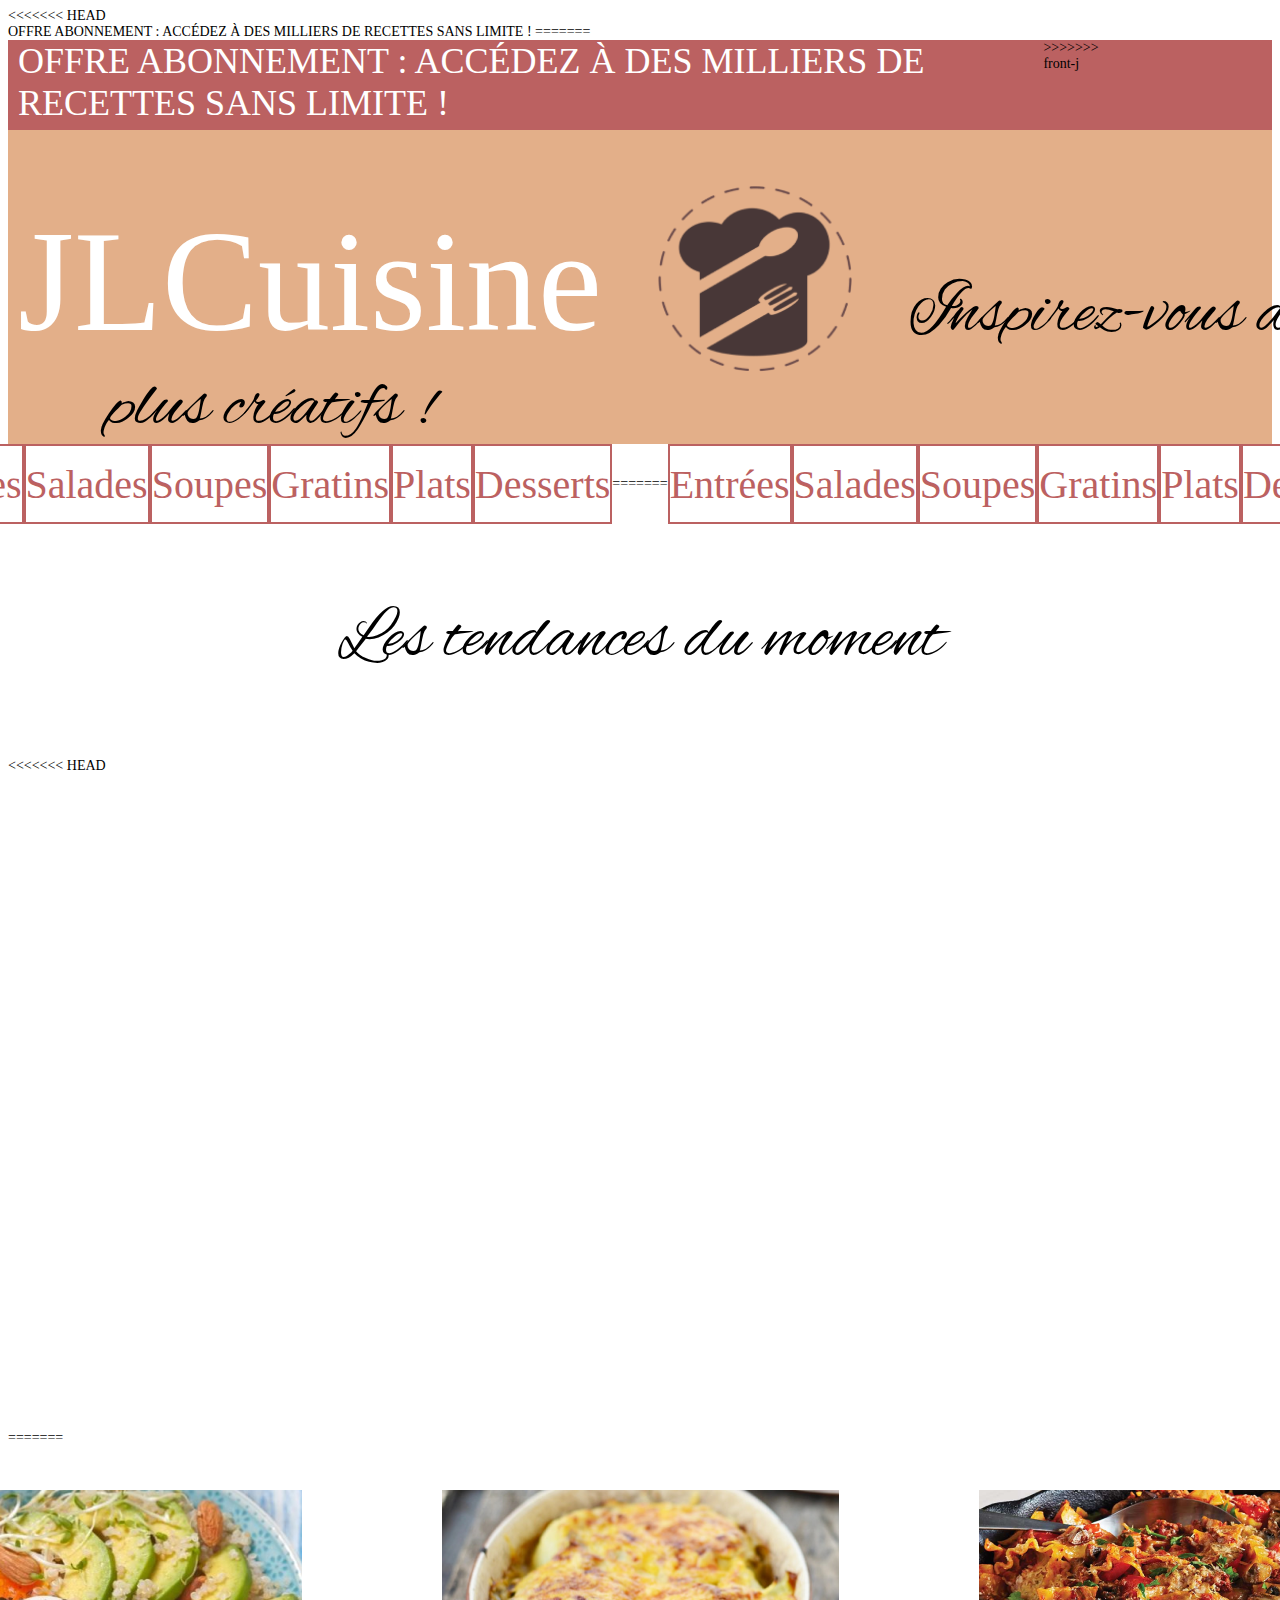
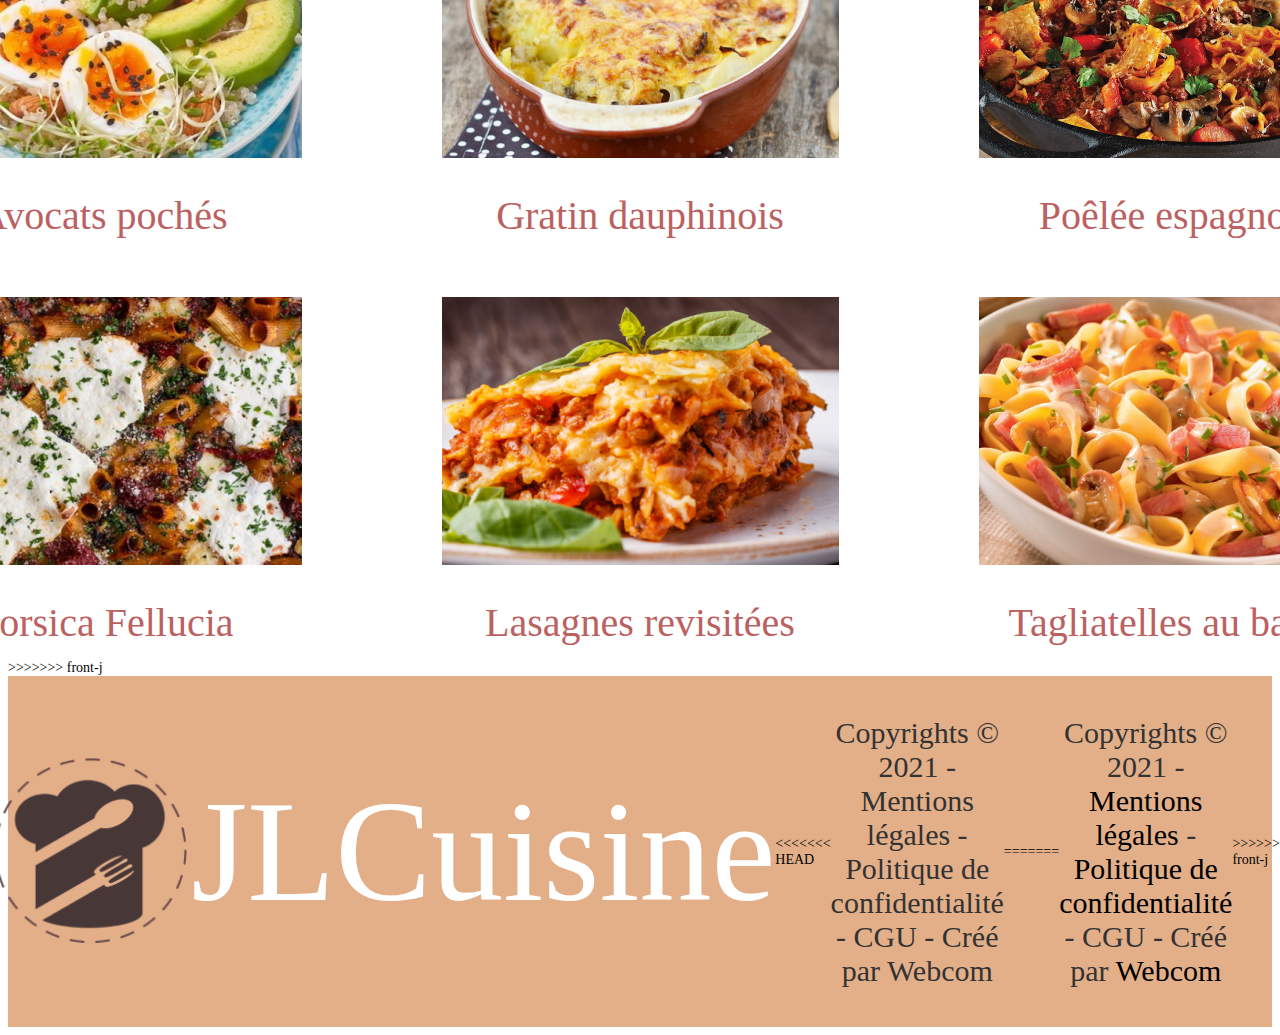
==== Front_JLCuisine/Accueil/index.html @ 733b35aa "Merge branch 'BackEnd' of https://github.com/durdylo/projetcubes3 into BackEnd" ====
<!DOCTYPE html>
<html lang="en">

<head>
    <meta charset="UTF-8">
    <meta http-equiv="X-UA-Compatible" content="IE=edge">
    <meta name="viewport" content="width=device-width, initial-scale=1.0">
    <title>Accueil JL Cuisine</title>
    <link rel="stylesheet" type="text/css" href="style.css">
    <link rel="preconnect" href="https://fonts.gstatic.com">
    <link href="https://fonts.googleapis.com/css2?family=Alex+Brush&display=swap" rel="stylesheet">
</head>

<body>


<<<<<<< HEAD
    <div class="e2_0">
        <span class="e2_1">OFFRE ABONNEMENT : ACCÉDEZ À DES MILLIERS DE RECETTES SANS LIMITE !</span>
=======
    <div class="topbar">
        <span  class="header">OFFRE ABONNEMENT : ACCÉDEZ À DES MILLIERS DE RECETTES SANS LIMITE !</span>
>>>>>>> front-j
        <div class="e8_16">
            <a href ="#" class="e8_17" >Se connecter</a>
        </div>
    </div>

    <div class="v1">
        <span class="e4_2">JLCuisine</span>
        <img class="logo1" src="Rectangle2.png" alt="Logo" width="200" height="200">
        <span class="e4_5">Inspirez-vous des plus créatifs !</span>
    </div>

    <div class="row-menu">
<<<<<<< HEAD
        <div class="e4_8">
            <p class="types-plats">Entrées</p>
        </div>
        <div class="e4_8">
            <p class="types-plats">Salades</p>
        </div>
        <div class="e4_8">
            <p class="types-plats">Soupes</p>
        </div>
        <div class="e4_8">
            <p class="types-plats">Gratins</p>
        </div>
        <div class="e4_8">
            <p class="types-plats">Plats</p>
        </div>
        <div class="e4_8">
            <p class="types-plats">Desserts</p>
        </div>
=======
        <div class="e4_8"><a href="#" class="types-plats">Entrées</a></div>
        <div class="e4_8"><a href="#" class="types-plats">Salades</a></div>
        <div class="e4_8"><a href="#" class="types-plats">Soupes</a></div>
        <div class="e4_8"><a href="#" class="types-plats">Gratins</a></div>
        <div class="e4_8"><a href="#" class="types-plats">Plats</a></div>
        <div class="e4_8"><a href="#" class="types-plats">Desserts</a></div>
>>>>>>> front-j
    </div>

    <p class="e7_5">Les tendances du moment</p>

<<<<<<< HEAD
    <div class="top-recettes">
        <div class="avocat"></div>
        <div class="gratin"></div>
        <div class="poelee"></div>
    </div>


    <div class="bottom-recettes">
        <div class="corsica"></div>
        <div class="lasagnes"></div>
        <div class="tagliatelles"></div>
    </div>

=======
        <div class="top-recettes">
            <a href="#"><figure><img src="i60852-top-15-des-recettes-healthy-du-moment.png" class="avocat"><figcaption>Avocats pochés</figcaption></figure></a>
            <a href="#"><figure><img src="i144023-gratin-de-pates-et-chou-fleur.png" class="gratin"><figcaption>Gratin dauphinois</figcaption></figure></a>
            <a href="#"><figure><img src="recettes-lasagne-au-boeuf-et-aux-champignons-bs009996-1160x650-pub-71375.png" class="poelee"><figcaption>Poêlée espagnole</figcaption></figure></a>
        </div>
    

        <div class="bottom-recettes">
            <a href="#"><figure><img src="93607de4-f877-4c0f-9683-5bc0c65dee55-recettes-plats-au-four-tout-en-un-one-sheet-pan-768x512.png" class="corsica"><figcaption>Corsica Fellucia</figcaption></figure></a>
            <a href="#"><figure><img src="i131341-lasagnes-bolognaise.png" class="lasagnes"><figcaption>Lasagnes revisitées</figcaption></figure></a>
            <a href="#"><figure><img src="Tagliatelles-au-bacon-Recette-TagliatelleChampignon-750x410.png" class="tagliatelles"><figcaption>Tagliatelles au bacon</figcaption></figure></a>
        </div>      
    
>>>>>>> front-j

    <div class="e8_1">
        <img class="logo2" src="Rectangle2.png" alt="Logo" width="200" height="200">
        <p class="e8_26">JLCuisine</p>
<<<<<<< HEAD
        <p class="v8_23">Copyrights © 2021 - Mentions légales - Politique de confidentialité - CGU - Créé par Webcom</p>
=======
        <p class="v8_23">Copyrights © 2021 - <a href="#">Mentions légales</a> - <a href="#">Politique de confidentialité</a> - CGU - Créé par <a href="#">Webcom</a></p>
>>>>>>> front-j
    </div>

    <script type="text/javascript" src="Script.js"></script>
</body>

</html>
---- Front_JLCuisine/Accueil/style.css ----
* {
    box-sizing: border-box;
  }

  body {
    font-size: 14px;
  }
  

  .topbar { 
    background-color:rgba(187.00000405311584, 96.61667078733444, 96.61667078733444, 1);
    width:100%;
    height:90px;
    display: flex;
    flex-direction: row;
  }
  
  .header { 
    color:rgba(255, 255, 255, 1);
    height:84px;
    font-family:Baloo 2;
    text-align:left;
    font-size:36px;
    letter-spacing:0;
    display: flex;
    align-items: center;
    justify-content: center;
    margin-left: 10px;
  }

  .e8_16 { 
    background-color:rgba(255, 255, 255, 1);
    width:205px;
    height:59px;
    border:1px solid rgba(0, 0, 0, 1);
    display: flex;
    align-items: center;
    justify-content: center;
    position: relative;
    top: 15px;
    left: 250px;
  }

  .e8_17 { 
    color:rgba(0, 0, 0, 1);
    font-family:Baloo 2;
    text-align:center;
    font-size:30px;
    letter-spacing:0;
    display: flex;
    align-items: center;
    justify-content: center;
  }
  
  
  .v1 { 
    background-color:rgba(227.37499594688416, 175.1734882593155, 137.37238705158234, 1);
    width:100%;
    height:314px;
  }

  .e4_2 { 
    color:rgba(255, 255, 255, 1);
    width:1340px;
    height:194px;
    font-family:Baloo 2;
    text-align:left;
    font-size:144px;
    letter-spacing:0;
    margin-left: 10px;
  }
  
  .e4_5 { 
    color:rgba(0, 0, 0, 1);
    width:836px;
    height:120px;
    font-family:'Alex Brush';
    text-align:center;
    font-size:72px;
    letter-spacing:0;
    position: relative;
    left: 100px;
  }
  

  .e4_8 { 
    background-color:rgba(255, 255, 255, 1);
    width:320px;
    height:80px;
    border:2px solid rgba(187.00000405311584, 96.61667078733444, 96.61667078733444, 1);
    display: flex;
    align-items: center;
    justify-content: center;
  }

  .e7_5 { 
    color:rgba(0, 0, 0, 1);
    font-family:'Alex Brush';
    text-align: center;
    font-size:72px;
    letter-spacing:0;
  }
  
  .avocat { 
    width:397px;
    height:268px;
    background-repeat:no-repeat;
    background-size:cover;
    margin: 30px;
  }

  .gratin { 
    width:397px;
    height:268px;
    background-repeat:no-repeat;
    background-size:cover;
    margin: 30px;
  }

  .poelee { 
    width:397px;
    height:268px;
    background-repeat:no-repeat;
    background-size:cover;
    margin: 30px;
  }

  .corsica { 
    width:397px;
    height:268px;
    background-repeat:no-repeat;
    background-size:cover;
    margin: 30px;
  }

  .lasagnes { 
    width:397px;
    height:268px;
    background-repeat:no-repeat;
    background-size:cover;
    margin: 30px;
  }

  .tagliatelles { 
    width:397px;
    height:268px;
    background-repeat:no-repeat;
    background-size:cover;
    margin: 30px;
  }
  
  .e8_1 { 
    background-color:rgba(227.00000166893005, 175.00000476837158, 137.00000703334808, 1);
    width:100%;
    height:351px;
    display: flex;
    align-items: center;
    justify-content: center;
  }
  
  .e8_26 { 
    color:rgba(255, 255, 255, 1);
    font-family:Baloo 2;
    text-align: center;
    font-size:144px;
    letter-spacing:0;
  }

  .v8_23 {
    color: #333;
    font-family: Baloo 2;
    font-weight: SemiBold;
    font-size: 30px;
    opacity: 1;
    text-align: center;
  }
  
  .row-menu {
    display: flex;
    flex-direction: row;
    align-items: center;
    justify-content: center;
  }

  .top-recettes {
    display: flex;
    flex-direction: row;
    display: flex;
    align-items: center;
    justify-content: center;
  }

  .bottom-recettes {
    display: flex;
    flex-direction: row;
    display: flex;
    align-items: center;
    justify-content: center;
  }

  .types-plats {
    color: #bc6161;
    font-family: Baloo 2;
    font-weight: SemiBold;
    text-align: center;
    font-size: 40px;
    opacity: 1; 
  }

  .logo1 {
    position: relative;
    top: 50px;
    left: 50px;
  }

  .logo2 {
    text-align: center;
  }

  figcaption {
    color: #bc6161;
    font-family: Baloo 2;
    font-weight: SemiBold;
    text-align: center;
    font-size: 40px;
    opacity: 1; 
    
  }

  a {
    text-decoration: none;
    color: black;
  }
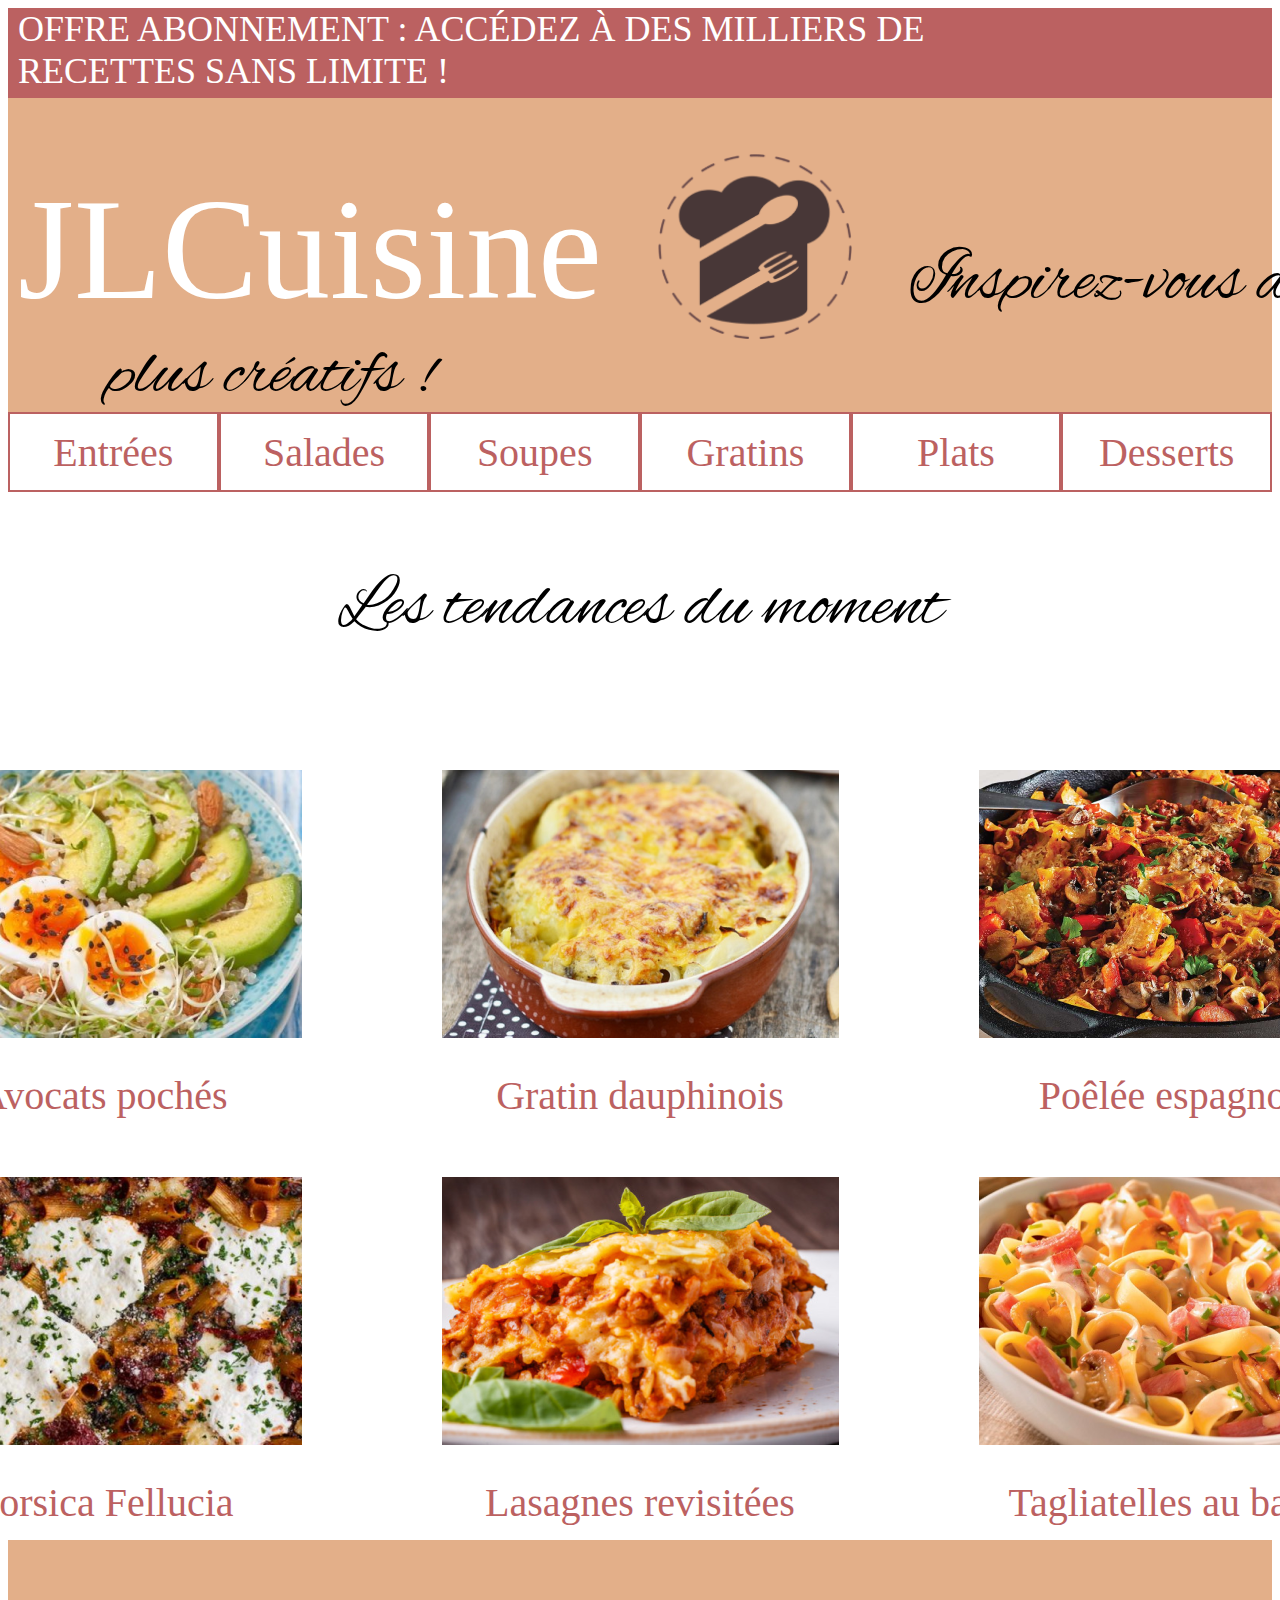
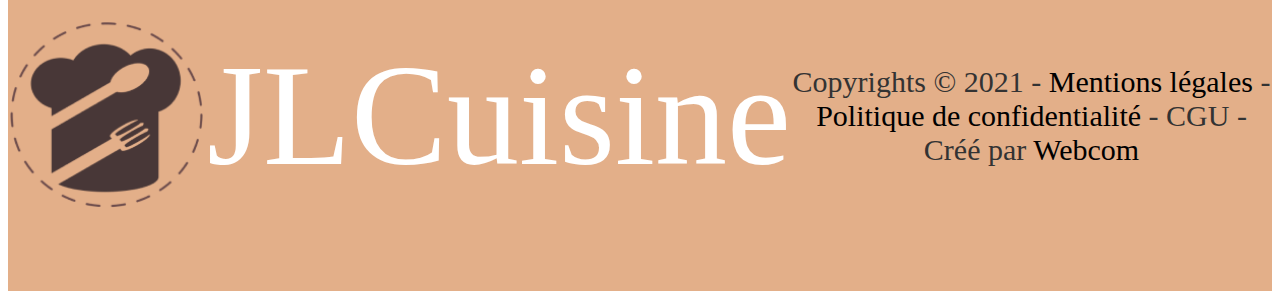
==== commit 251e1629: "Accueil-finitions" ====
--- a/Front_JLCuisine/Accueil/index.html
+++ b/Front_JLCuisine/Accueil/index.html
@@ -1,6 +1,5 @@
 <!DOCTYPE html>
 <html lang="en">
-
 <head>
     <meta charset="UTF-8">
     <meta http-equiv="X-UA-Compatible" content="IE=edge">
@@ -10,75 +9,33 @@
     <link rel="preconnect" href="https://fonts.gstatic.com">
     <link href="https://fonts.googleapis.com/css2?family=Alex+Brush&display=swap" rel="stylesheet">
 </head>
-
 <body>
 
 
-<<<<<<< HEAD
-    <div class="e2_0">
-        <span class="e2_1">OFFRE ABONNEMENT : ACCÉDEZ À DES MILLIERS DE RECETTES SANS LIMITE !</span>
-=======
     <div class="topbar">
         <span  class="header">OFFRE ABONNEMENT : ACCÉDEZ À DES MILLIERS DE RECETTES SANS LIMITE !</span>
->>>>>>> front-j
         <div class="e8_16">
             <a href ="#" class="e8_17" >Se connecter</a>
         </div>
     </div>
 
     <div class="v1">
-        <span class="e4_2">JLCuisine</span>
+        <span  class="e4_2">JLCuisine</span>
         <img class="logo1" src="Rectangle2.png" alt="Logo" width="200" height="200">
-        <span class="e4_5">Inspirez-vous des plus créatifs !</span>
+        <span  class="e4_5">Inspirez-vous des plus créatifs !</span>
     </div>
 
     <div class="row-menu">
-<<<<<<< HEAD
-        <div class="e4_8">
-            <p class="types-plats">Entrées</p>
-        </div>
-        <div class="e4_8">
-            <p class="types-plats">Salades</p>
-        </div>
-        <div class="e4_8">
-            <p class="types-plats">Soupes</p>
-        </div>
-        <div class="e4_8">
-            <p class="types-plats">Gratins</p>
-        </div>
-        <div class="e4_8">
-            <p class="types-plats">Plats</p>
-        </div>
-        <div class="e4_8">
-            <p class="types-plats">Desserts</p>
-        </div>
-=======
         <div class="e4_8"><a href="#" class="types-plats">Entrées</a></div>
         <div class="e4_8"><a href="#" class="types-plats">Salades</a></div>
         <div class="e4_8"><a href="#" class="types-plats">Soupes</a></div>
         <div class="e4_8"><a href="#" class="types-plats">Gratins</a></div>
         <div class="e4_8"><a href="#" class="types-plats">Plats</a></div>
         <div class="e4_8"><a href="#" class="types-plats">Desserts</a></div>
->>>>>>> front-j
     </div>
 
     <p class="e7_5">Les tendances du moment</p>
 
-<<<<<<< HEAD
-    <div class="top-recettes">
-        <div class="avocat"></div>
-        <div class="gratin"></div>
-        <div class="poelee"></div>
-    </div>
-
-
-    <div class="bottom-recettes">
-        <div class="corsica"></div>
-        <div class="lasagnes"></div>
-        <div class="tagliatelles"></div>
-    </div>
-
-=======
         <div class="top-recettes">
             <a href="#"><figure><img src="i60852-top-15-des-recettes-healthy-du-moment.png" class="avocat"><figcaption>Avocats pochés</figcaption></figure></a>
             <a href="#"><figure><img src="i144023-gratin-de-pates-et-chou-fleur.png" class="gratin"><figcaption>Gratin dauphinois</figcaption></figure></a>
@@ -92,19 +49,12 @@
             <a href="#"><figure><img src="Tagliatelles-au-bacon-Recette-TagliatelleChampignon-750x410.png" class="tagliatelles"><figcaption>Tagliatelles au bacon</figcaption></figure></a>
         </div>      
     
->>>>>>> front-j
 
-    <div class="e8_1">
-        <img class="logo2" src="Rectangle2.png" alt="Logo" width="200" height="200">
-        <p class="e8_26">JLCuisine</p>
-<<<<<<< HEAD
-        <p class="v8_23">Copyrights © 2021 - Mentions légales - Politique de confidentialité - CGU - Créé par Webcom</p>
-=======
+    <div class="footer">
+        <img class="logo2" src="Rectangle2.png" alt="Logo" width="200" height="200"><p class="e8_26">JLCuisine</p>
         <p class="v8_23">Copyrights © 2021 - <a href="#">Mentions légales</a> - <a href="#">Politique de confidentialité</a> - CGU - Créé par <a href="#">Webcom</a></p>
->>>>>>> front-j
     </div>
 
     <script type="text/javascript" src="Script.js"></script>
 </body>
-
 </html>--- a/Front_JLCuisine/Accueil/style.css
+++ b/Front_JLCuisine/Accueil/style.css
@@ -149,13 +149,14 @@
     margin: 30px;
   }
   
-  .e8_1 { 
+  .footer { 
     background-color:rgba(227.00000166893005, 175.00000476837158, 137.00000703334808, 1);
     width:100%;
     height:351px;
     display: flex;
     align-items: center;
     justify-content: center;
+    flex-direction: row;
   }
   
   .e8_26 { 
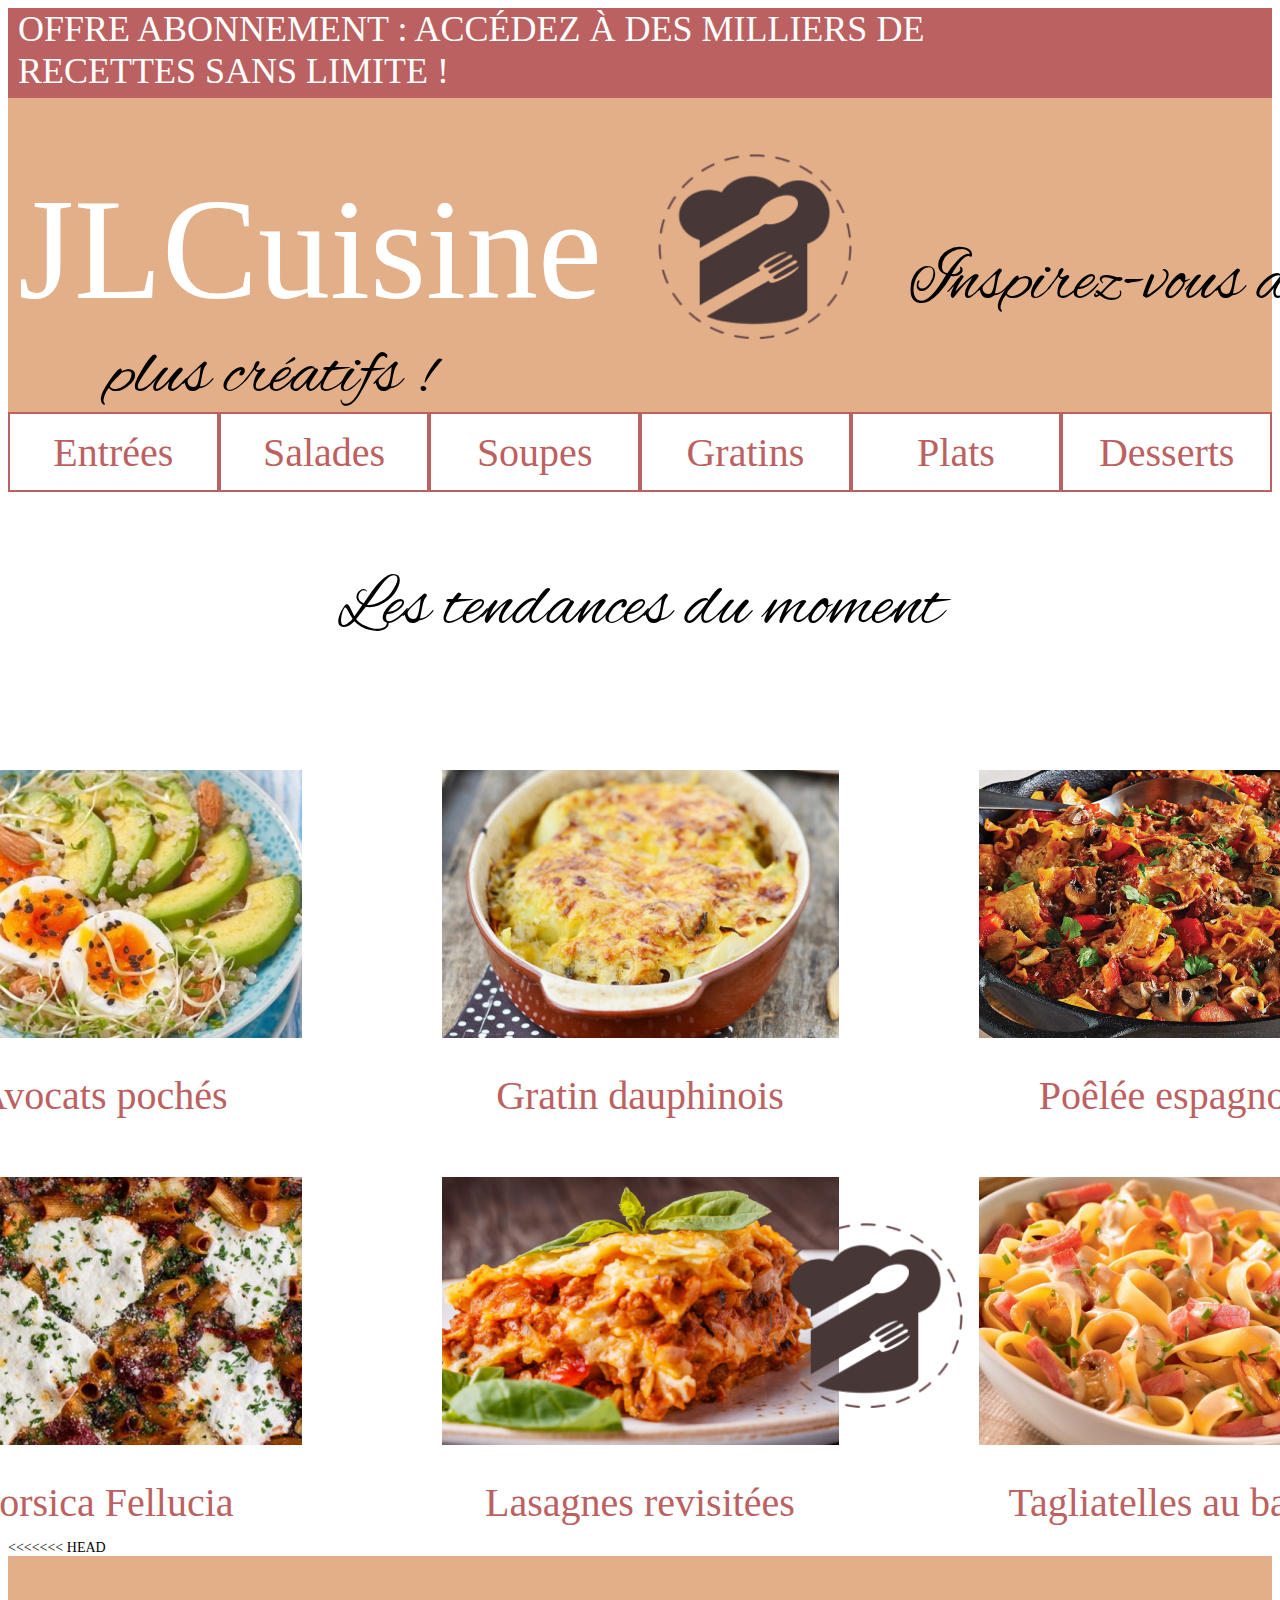
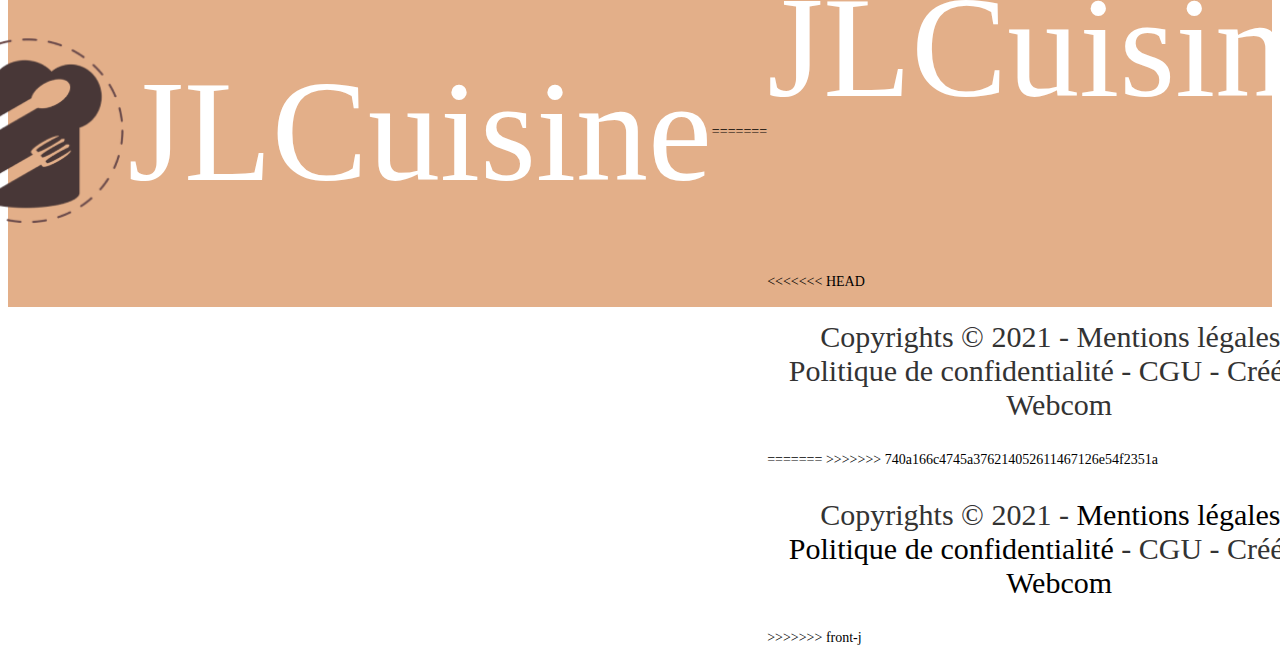
==== commit f8933e27: "Accueil-finitions" ====
--- a/Front_JLCuisine/Accueil/index.html
+++ b/Front_JLCuisine/Accueil/index.html
@@ -1,5 +1,6 @@
 <!DOCTYPE html>
 <html lang="en">
+
 <head>
     <meta charset="UTF-8">
     <meta http-equiv="X-UA-Compatible" content="IE=edge">
@@ -9,6 +10,7 @@
     <link rel="preconnect" href="https://fonts.gstatic.com">
     <link href="https://fonts.googleapis.com/css2?family=Alex+Brush&display=swap" rel="stylesheet">
 </head>
+
 <body>
 
 
@@ -20,9 +22,9 @@
     </div>
 
     <div class="v1">
-        <span  class="e4_2">JLCuisine</span>
+        <span class="e4_2">JLCuisine</span>
         <img class="logo1" src="Rectangle2.png" alt="Logo" width="200" height="200">
-        <span  class="e4_5">Inspirez-vous des plus créatifs !</span>
+        <span class="e4_5">Inspirez-vous des plus créatifs !</span>
     </div>
 
     <div class="row-menu">
@@ -50,11 +52,22 @@
         </div>      
     
 
+<<<<<<< HEAD
     <div class="footer">
         <img class="logo2" src="Rectangle2.png" alt="Logo" width="200" height="200"><p class="e8_26">JLCuisine</p>
+=======
+    <div class="e8_1">
+        <img class="logo2" src="Rectangle2.png" alt="Logo" width="200" height="200">
+        <p class="e8_26">JLCuisine</p>
+<<<<<<< HEAD
+        <p class="v8_23">Copyrights © 2021 - Mentions légales - Politique de confidentialité - CGU - Créé par Webcom</p>
+=======
+>>>>>>> 740a166c4745a376214052611467126e54f2351a
         <p class="v8_23">Copyrights © 2021 - <a href="#">Mentions légales</a> - <a href="#">Politique de confidentialité</a> - CGU - Créé par <a href="#">Webcom</a></p>
+>>>>>>> front-j
     </div>
 
     <script type="text/javascript" src="Script.js"></script>
 </body>
+
 </html>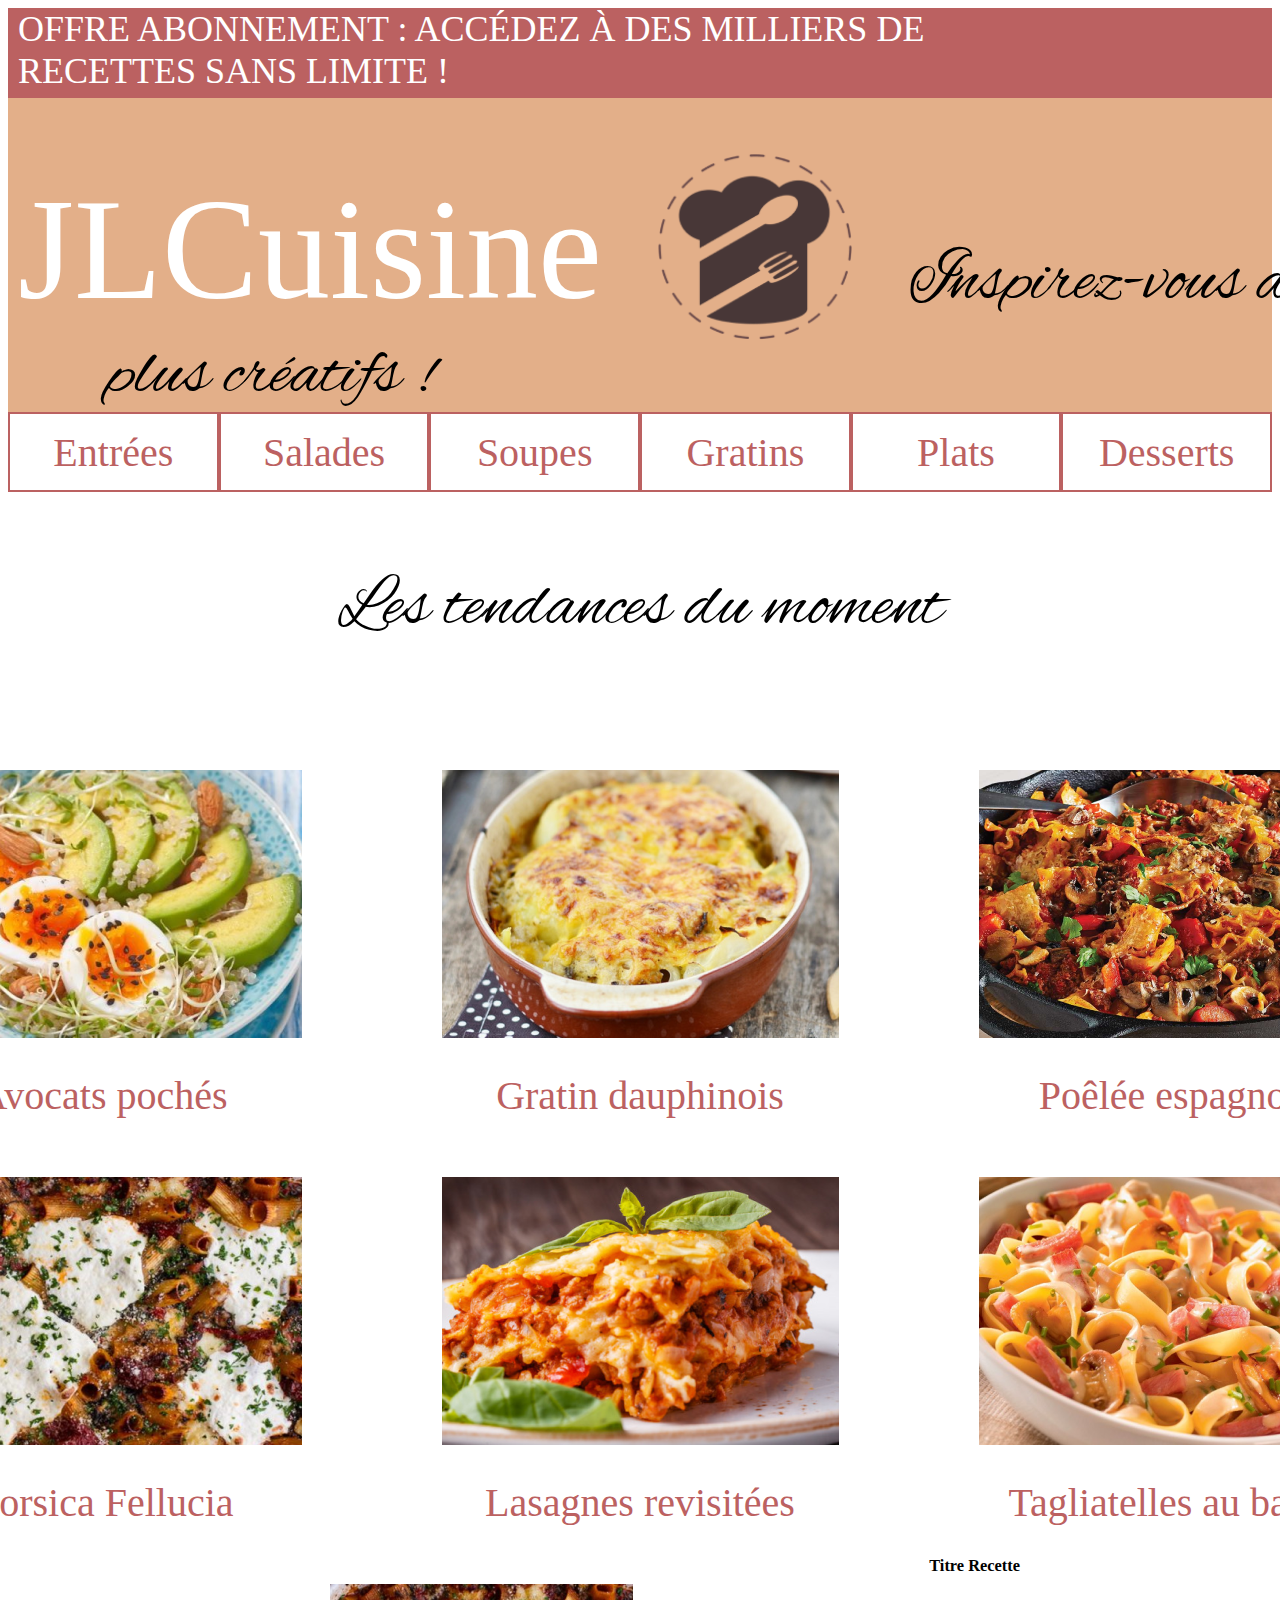
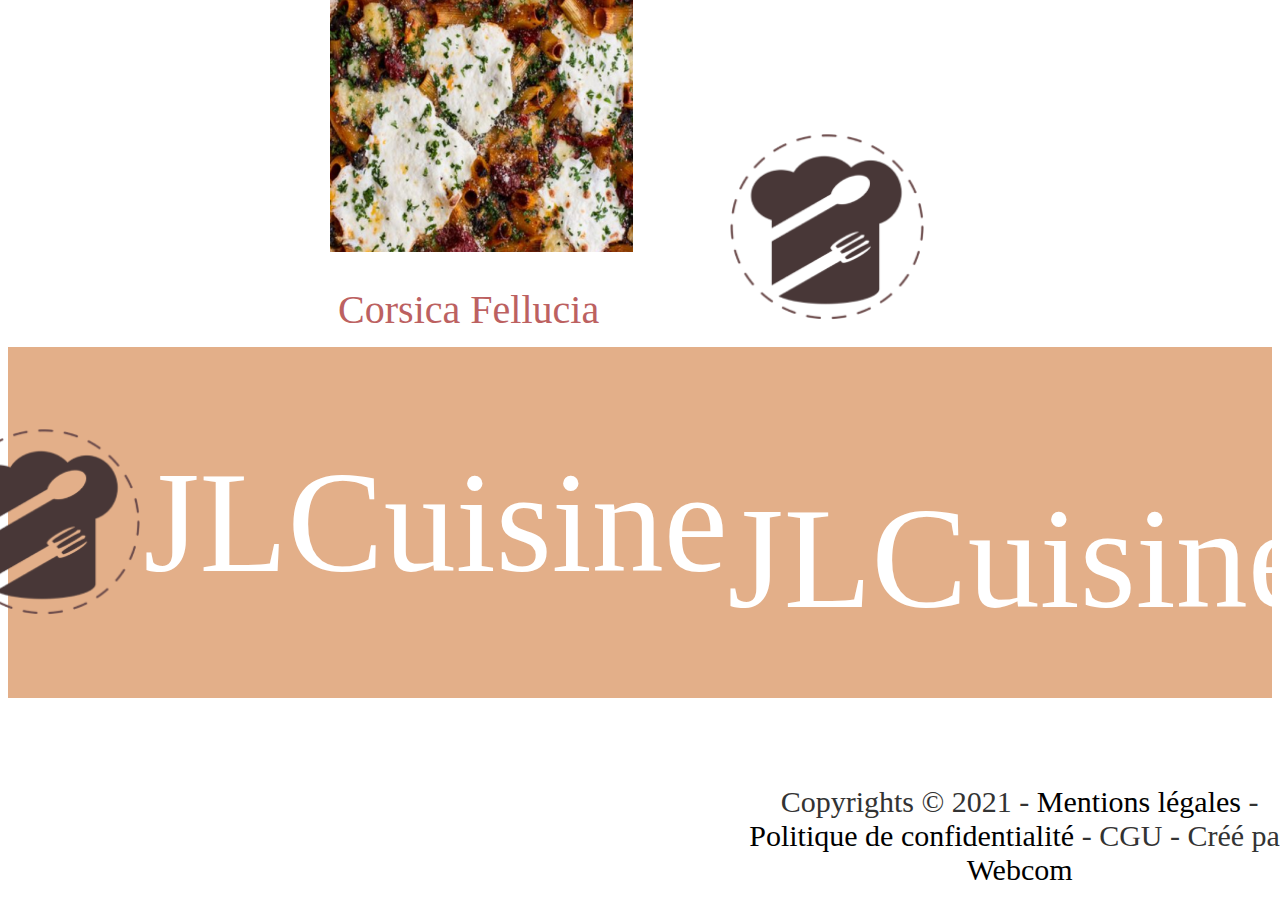
==== commit e041722b: "mon compte" ====
--- a/Front_JLCuisine/Accueil/index.html
+++ b/Front_JLCuisine/Accueil/index.html
@@ -51,23 +51,26 @@
             <a href="#"><figure><img src="Tagliatelles-au-bacon-Recette-TagliatelleChampignon-750x410.png" class="tagliatelles"><figcaption>Tagliatelles au bacon</figcaption></figure></a>
         </div>      
     
+<main id="recettes">
 
-<<<<<<< HEAD
+    <div>
+        <a href="#"><figure><img src="93607de4-f877-4c0f-9683-5bc0c65dee55-recettes-plats-au-four-tout-en-un-one-sheet-pan-768x512.png" class="corsica"><figcaption>Corsica Fellucia</figcaption></figure></a>  
+    
+    </div>
+        <h3>Titre Recette</h3>
+        
+</main>
     <div class="footer">
         <img class="logo2" src="Rectangle2.png" alt="Logo" width="200" height="200"><p class="e8_26">JLCuisine</p>
-=======
+
     <div class="e8_1">
         <img class="logo2" src="Rectangle2.png" alt="Logo" width="200" height="200">
         <p class="e8_26">JLCuisine</p>
-<<<<<<< HEAD
-        <p class="v8_23">Copyrights © 2021 - Mentions légales - Politique de confidentialité - CGU - Créé par Webcom</p>
-=======
->>>>>>> 740a166c4745a376214052611467126e54f2351a
         <p class="v8_23">Copyrights © 2021 - <a href="#">Mentions légales</a> - <a href="#">Politique de confidentialité</a> - CGU - Créé par <a href="#">Webcom</a></p>
->>>>>>> front-j
     </div>
 
     <script type="text/javascript" src="Script.js"></script>
 </body>
 
-</html>+</html>
+<button id="add">+</button>--- a/Front_JLCuisine/Accueil/style.css
+++ b/Front_JLCuisine/Accueil/style.css
@@ -232,3 +232,19 @@
     text-decoration: none;
     color: black;
   }
+  #recettes{ /** container de toutes les recettes */
+    display: flex;
+    flex-wrap: wrap;
+    flex-direction: row;
+    justify-content: space-evenly;
+  }
+  #recettes div{/** container de une recette qui sera pour toutes les recettes */
+    display: flex;
+    flex-direction: column;
+    justify-content: space-evenly;
+    width: 33%;
+  }
+
+  #recettes div img{/** style de toutes les images de recettes */
+    max-width: 90%;
+  }
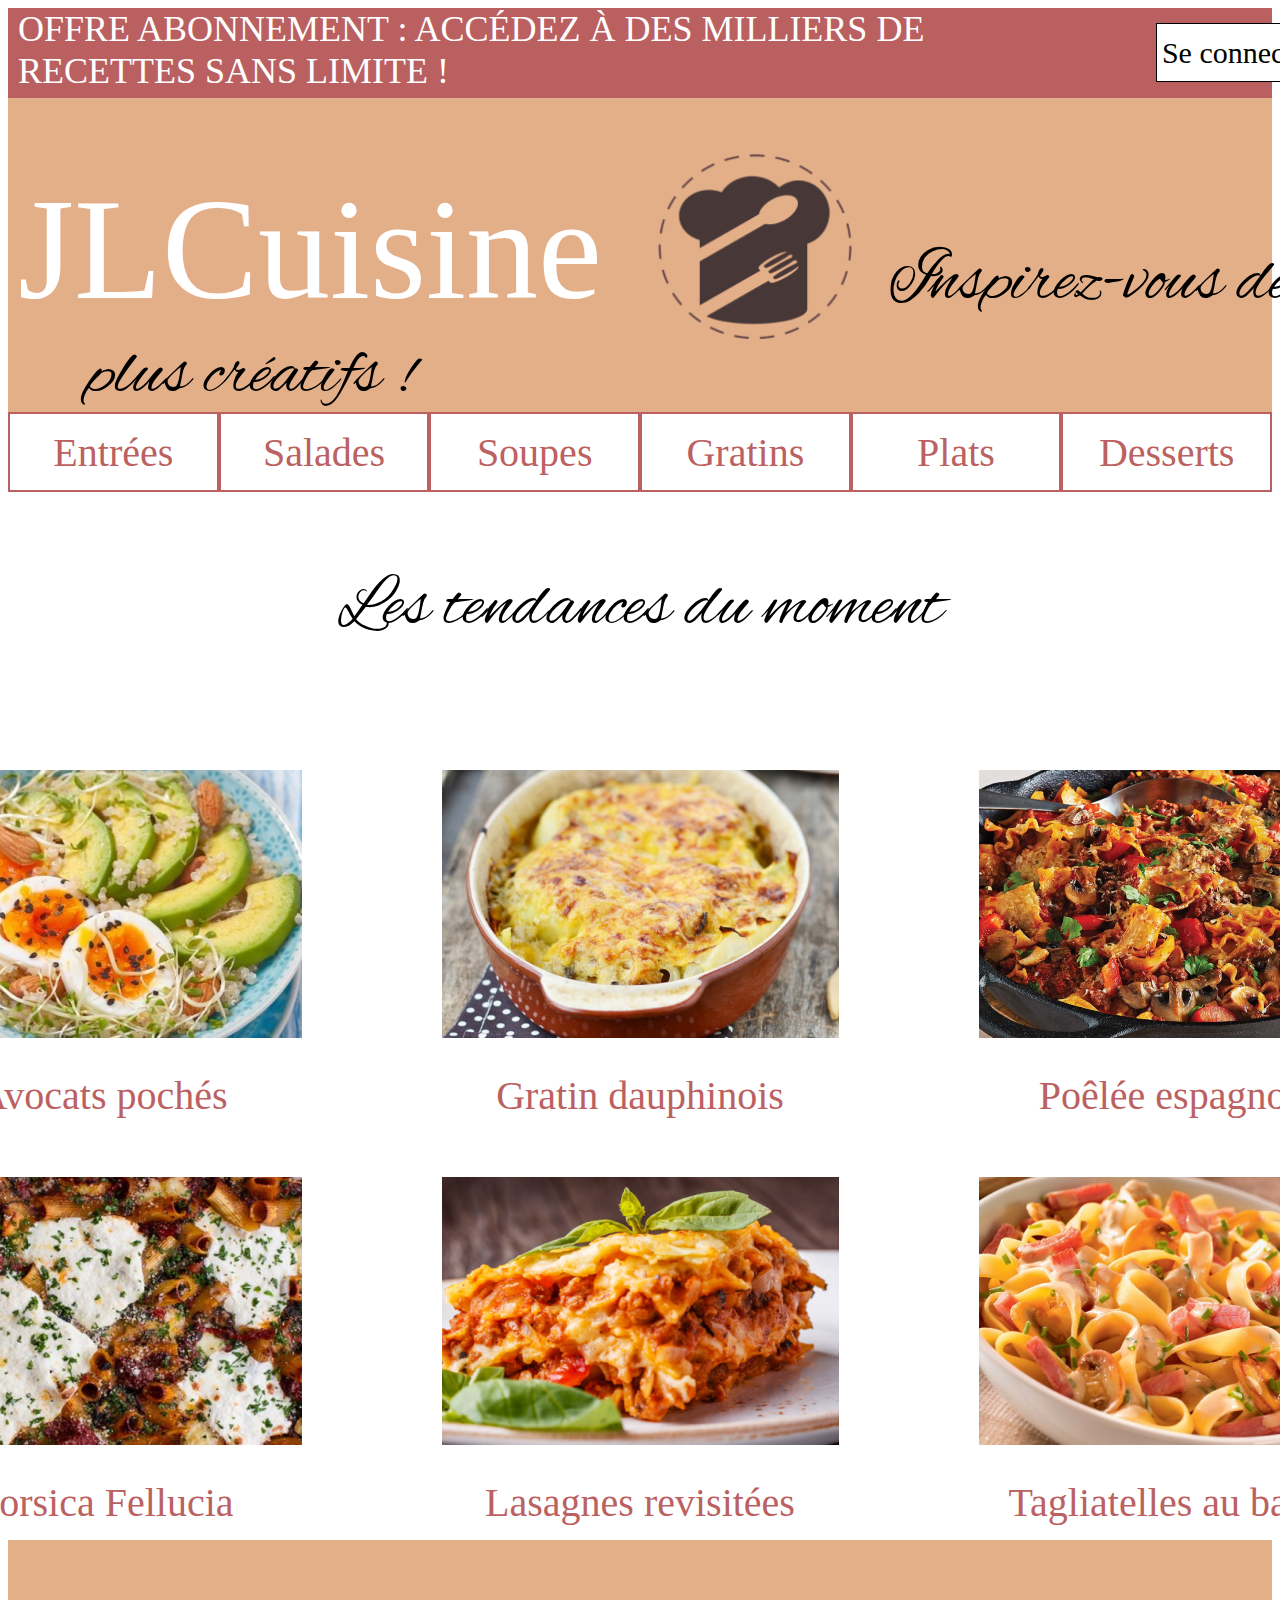
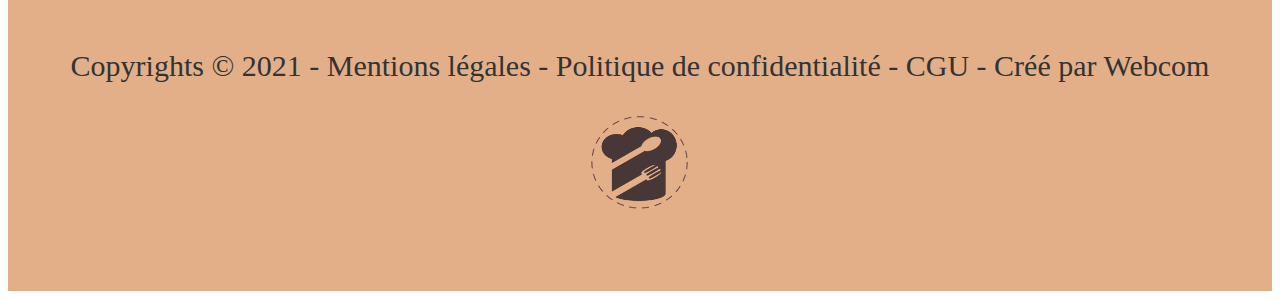
==== commit 50eb6424: "correction" ====
--- a/Front_JLCuisine/Accueil/index.html
+++ b/Front_JLCuisine/Accueil/index.html
@@ -15,9 +15,9 @@
 
 
     <div class="topbar">
-        <span  class="header">OFFRE ABONNEMENT : ACCÉDEZ À DES MILLIERS DE RECETTES SANS LIMITE !</span>
+        <span class="header">OFFRE ABONNEMENT : ACCÉDEZ À DES MILLIERS DE RECETTES SANS LIMITE !</span>
         <div class="e8_16">
-            <a href ="#" class="e8_17" >Se connecter</a>
+            <a href="#" class="e8_17">Se connecter</a>
         </div>
     </div>
 
@@ -38,39 +38,59 @@
 
     <p class="e7_5">Les tendances du moment</p>
 
-        <div class="top-recettes">
-            <a href="#"><figure><img src="i60852-top-15-des-recettes-healthy-du-moment.png" class="avocat"><figcaption>Avocats pochés</figcaption></figure></a>
-            <a href="#"><figure><img src="i144023-gratin-de-pates-et-chou-fleur.png" class="gratin"><figcaption>Gratin dauphinois</figcaption></figure></a>
-            <a href="#"><figure><img src="recettes-lasagne-au-boeuf-et-aux-champignons-bs009996-1160x650-pub-71375.png" class="poelee"><figcaption>Poêlée espagnole</figcaption></figure></a>
-        </div>
-    
+    <div class="top-recettes">
+        <a href="#">
+            <figure><img src="i60852-top-15-des-recettes-healthy-du-moment.png" class="avocat">
+                <figcaption>Avocats pochés</figcaption>
+            </figure>
+        </a>
+        <a href="#">
+            <figure><img src="i144023-gratin-de-pates-et-chou-fleur.png" class="gratin">
+                <figcaption>Gratin dauphinois</figcaption>
+            </figure>
+        </a>
+        <a href="#">
+            <figure><img src="recettes-lasagne-au-boeuf-et-aux-champignons-bs009996-1160x650-pub-71375.png"
+                    class="poelee">
+                <figcaption>Poêlée espagnole</figcaption>
+            </figure>
+        </a>
+    </div>
 
-        <div class="bottom-recettes">
-            <a href="#"><figure><img src="93607de4-f877-4c0f-9683-5bc0c65dee55-recettes-plats-au-four-tout-en-un-one-sheet-pan-768x512.png" class="corsica"><figcaption>Corsica Fellucia</figcaption></figure></a>
-            <a href="#"><figure><img src="i131341-lasagnes-bolognaise.png" class="lasagnes"><figcaption>Lasagnes revisitées</figcaption></figure></a>
-            <a href="#"><figure><img src="Tagliatelles-au-bacon-Recette-TagliatelleChampignon-750x410.png" class="tagliatelles"><figcaption>Tagliatelles au bacon</figcaption></figure></a>
-        </div>      
-    
-<main id="recettes">
 
-    <div>
-        <a href="#"><figure><img src="93607de4-f877-4c0f-9683-5bc0c65dee55-recettes-plats-au-four-tout-en-un-one-sheet-pan-768x512.png" class="corsica"><figcaption>Corsica Fellucia</figcaption></figure></a>  
-    
+    <div class="bottom-recettes">
+        <a href="#">
+            <figure><img
+                    src="93607de4-f877-4c0f-9683-5bc0c65dee55-recettes-plats-au-four-tout-en-un-one-sheet-pan-768x512.png"
+                    class="corsica">
+                <figcaption>Corsica Fellucia</figcaption>
+            </figure>
+        </a>
+        <a href="#">
+            <figure><img src="i131341-lasagnes-bolognaise.png" class="lasagnes">
+                <figcaption>Lasagnes revisitées</figcaption>
+            </figure>
+        </a>
+        <a href="#">
+            <figure><img src="Tagliatelles-au-bacon-Recette-TagliatelleChampignon-750x410.png" class="tagliatelles">
+                <figcaption>Tagliatelles au bacon</figcaption>
+            </figure>
+        </a>
     </div>
-        <h3>Titre Recette</h3>
-        
-</main>
+
+
+
     <div class="footer">
-        <img class="logo2" src="Rectangle2.png" alt="Logo" width="200" height="200"><p class="e8_26">JLCuisine</p>
 
-    <div class="e8_1">
-        <img class="logo2" src="Rectangle2.png" alt="Logo" width="200" height="200">
-        <p class="e8_26">JLCuisine</p>
-        <p class="v8_23">Copyrights © 2021 - <a href="#">Mentions légales</a> - <a href="#">Politique de confidentialité</a> - CGU - Créé par <a href="#">Webcom</a></p>
+
+
+        <p class="v8_23">Copyrights © 2021 - Mentions légales - Politique de confidentialité - CGU - Créé par Webcom</p>
+
+        <img class="logo2" src="Rectangle2.png" alt="Logo" width="100" height="100">
+
     </div>
 
     <script type="text/javascript" src="Script.js"></script>
 </body>
 
-</html>
-<button id="add">+</button>+</html>--- a/Front_JLCuisine/Accueil/style.css
+++ b/Front_JLCuisine/Accueil/style.css
@@ -8,7 +8,7 @@
   
 
   .topbar { 
-    background-color:rgba(187.00000405311584, 96.61667078733444, 96.61667078733444, 1);
+    background-color:rgb(187, 96, 96);
     width:100%;
     height:90px;
     display: flex;
@@ -34,11 +34,12 @@
     height:59px;
     border:1px solid rgba(0, 0, 0, 1);
     display: flex;
+    flex-direction: row;
     align-items: center;
     justify-content: center;
     position: relative;
     top: 15px;
-    left: 250px;
+    left: 50px;
   }
 
   .e8_17 { 
@@ -79,7 +80,7 @@
     font-size:72px;
     letter-spacing:0;
     position: relative;
-    left: 100px;
+    left: 80px;
   }
   
 
@@ -150,13 +151,13 @@
   }
   
   .footer { 
-    background-color:rgba(227.00000166893005, 175.00000476837158, 137.00000703334808, 1);
+    background-color:rgb(227, 175, 137);
     width:100%;
     height:351px;
     display: flex;
     align-items: center;
     justify-content: center;
-    flex-direction: row;
+    flex-direction: column;
   }
   
   .e8_26 { 
@@ -232,19 +233,3 @@
     text-decoration: none;
     color: black;
   }
-  #recettes{ /** container de toutes les recettes */
-    display: flex;
-    flex-wrap: wrap;
-    flex-direction: row;
-    justify-content: space-evenly;
-  }
-  #recettes div{/** container de une recette qui sera pour toutes les recettes */
-    display: flex;
-    flex-direction: column;
-    justify-content: space-evenly;
-    width: 33%;
-  }
-
-  #recettes div img{/** style de toutes les images de recettes */
-    max-width: 90%;
-  }
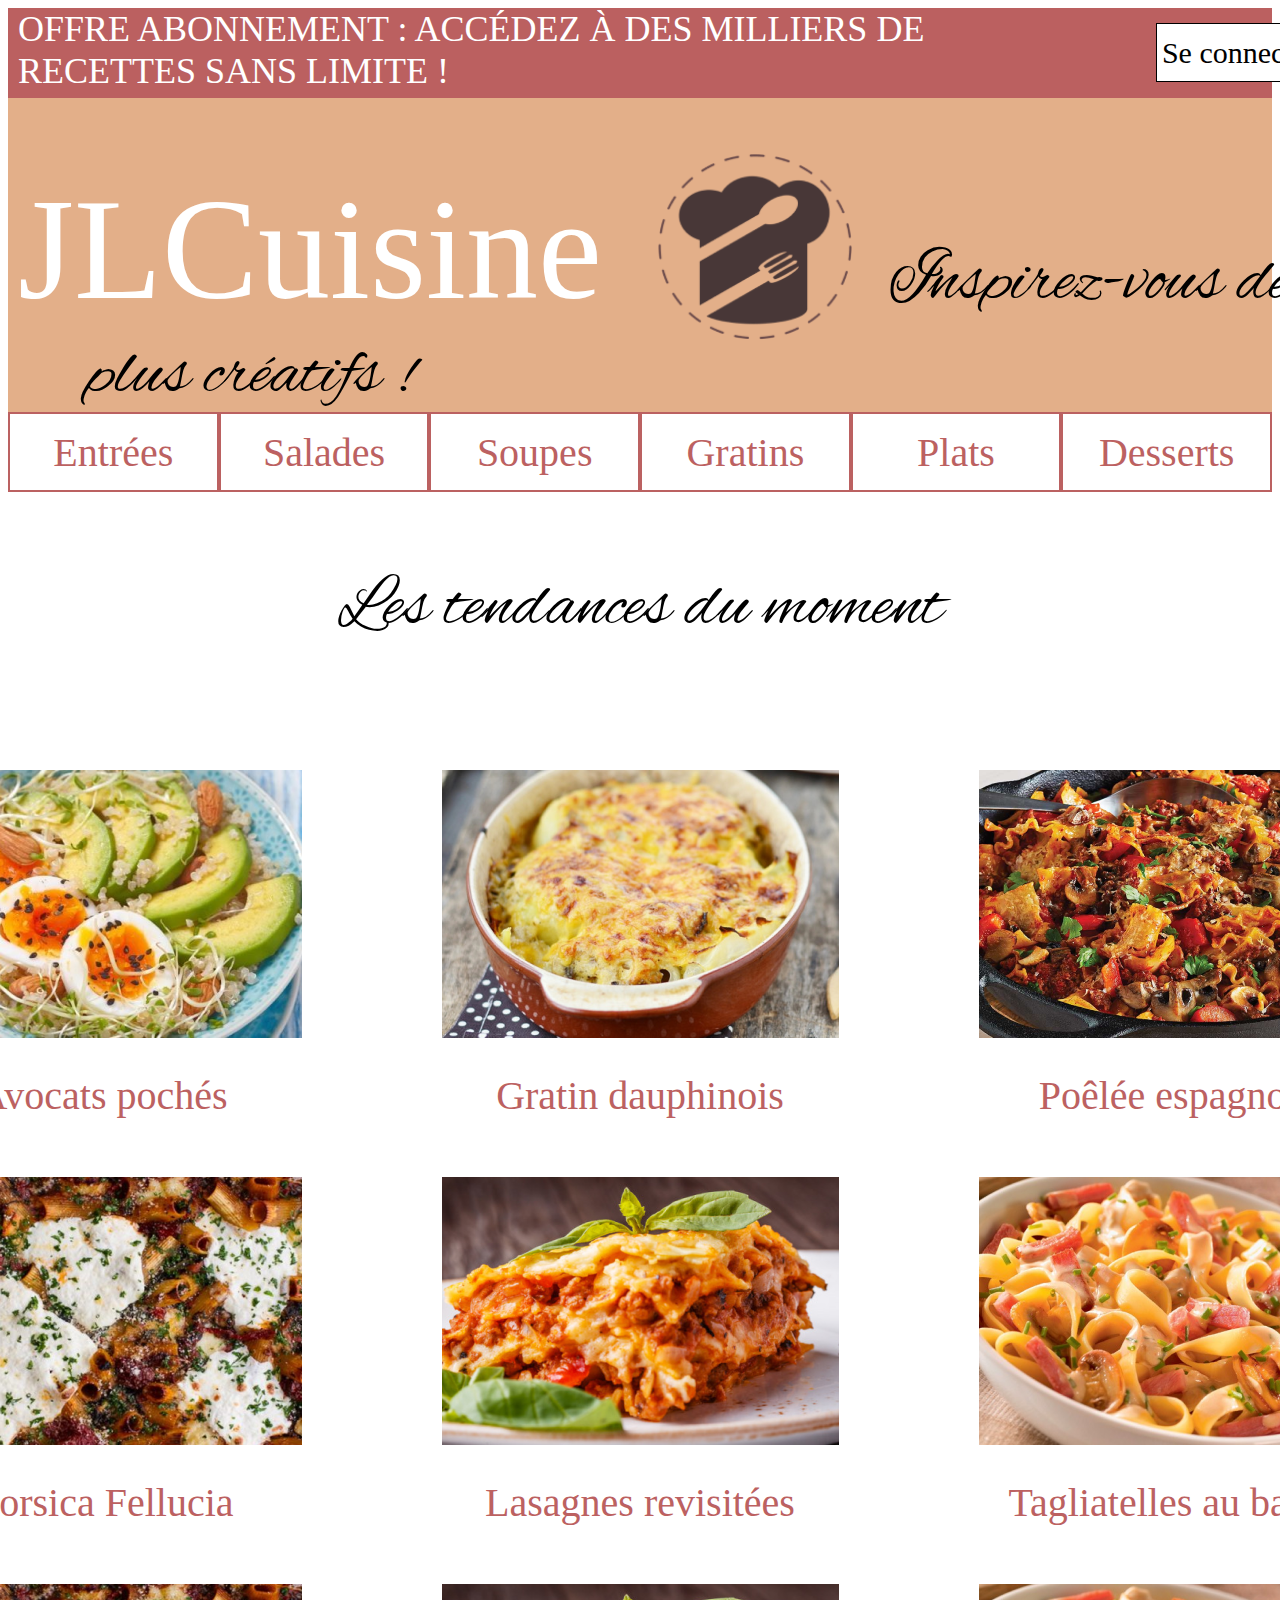
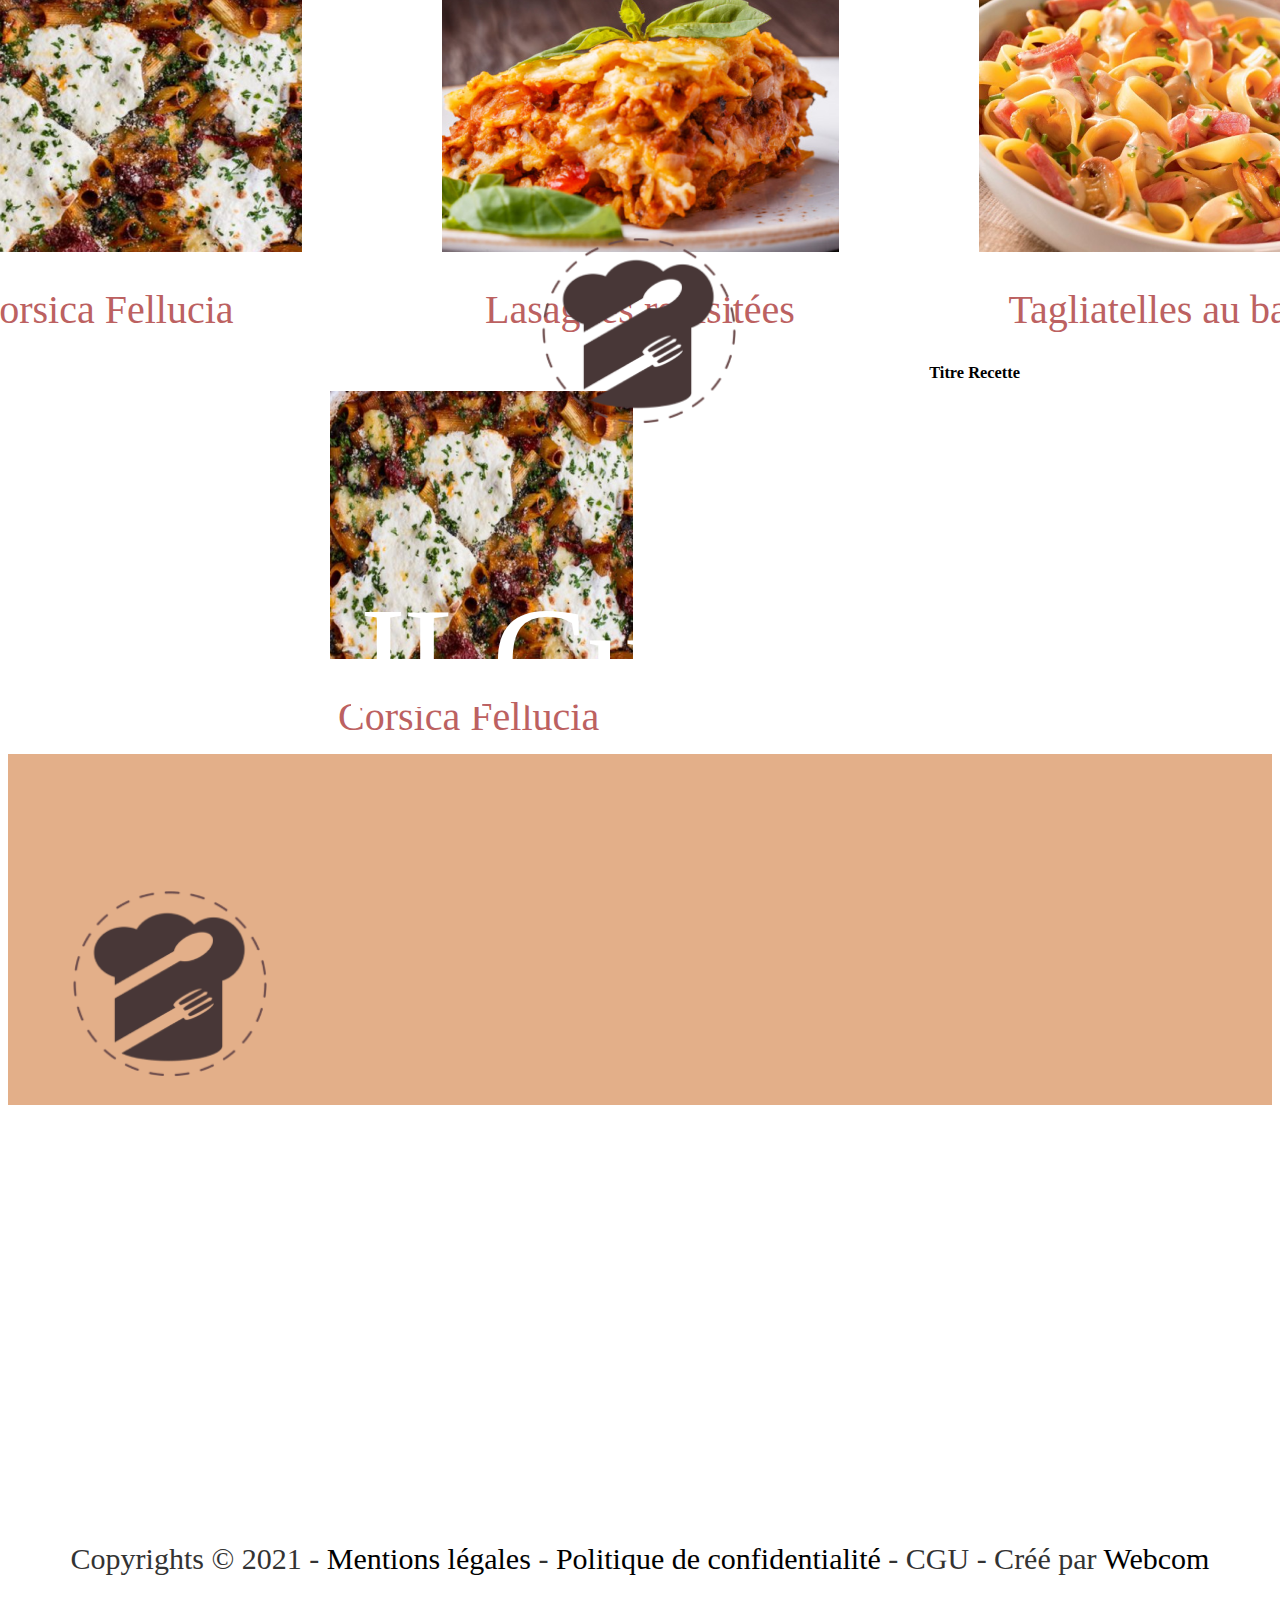
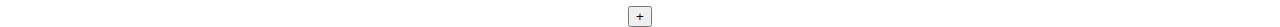
==== commit 2ddeda68: "merge" ====
--- a/Front_JLCuisine/Accueil/index.html
+++ b/Front_JLCuisine/Accueil/index.html
@@ -79,18 +79,54 @@
     </div>
 
 
-
-    <div class="footer">
-
-
-
-        <p class="v8_23">Copyrights © 2021 - Mentions légales - Politique de confidentialité - CGU - Créé par Webcom</p>
-
-        <img class="logo2" src="Rectangle2.png" alt="Logo" width="100" height="100">
-
+    <div class="bottom-recettes">
+        <a href="#">
+            <figure><img
+                    src="93607de4-f877-4c0f-9683-5bc0c65dee55-recettes-plats-au-four-tout-en-un-one-sheet-pan-768x512.png"
+                    class="corsica">
+                <figcaption>Corsica Fellucia</figcaption>
+            </figure>
+        </a>
+        <a href="#">
+            <figure><img src="i131341-lasagnes-bolognaise.png" class="lasagnes">
+                <figcaption>Lasagnes revisitées</figcaption>
+            </figure>
+        </a>
+        <a href="#">
+            <figure><img src="Tagliatelles-au-bacon-Recette-TagliatelleChampignon-750x410.png" class="tagliatelles">
+                <figcaption>Tagliatelles au bacon</figcaption>
+            </figure>
+        </a>
     </div>
 
-    <script type="text/javascript" src="Script.js"></script>
+    <main id="recettes">
+
+        <div>
+            <a href="#">
+                <figure><img
+                        src="93607de4-f877-4c0f-9683-5bc0c65dee55-recettes-plats-au-four-tout-en-un-one-sheet-pan-768x512.png"
+                        class="corsica">
+                    <figcaption>Corsica Fellucia</figcaption>
+                </figure>
+            </a>
+
+        </div>
+        <h3>Titre Recette</h3>
+
+    </main>
+    <div class="footer">
+        <img class="logo2" src="Rectangle2.png" alt="Logo" width="200" height="200">
+        <p class="e8_26">JLCuisine</p>
+
+        <div class="e8_1">
+            <img class="logo2" src="Rectangle2.png" alt="Logo" width="200" height="200">
+            <p class="e8_26">JLCuisine</p>
+            <p class="v8_23">Copyrights © 2021 - <a href="#">Mentions légales</a> - <a href="#">Politique de
+                    confidentialité</a> - CGU - Créé par <a href="#">Webcom</a></p>
+        </div>
+
+        <script type="text/javascript" src="Script.js"></script>
 </body>
 
-</html>+</html>
+<button id="add">+</button>--- a/Front_JLCuisine/Accueil/style.css
+++ b/Front_JLCuisine/Accueil/style.css
@@ -233,3 +233,19 @@
     text-decoration: none;
     color: black;
   }
+  #recettes{ /** container de toutes les recettes */
+    display: flex;
+    flex-wrap: wrap;
+    flex-direction: row;
+    justify-content: space-evenly;
+  }
+  #recettes div{/** container de une recette qui sera pour toutes les recettes */
+    display: flex;
+    flex-direction: column;
+    justify-content: space-evenly;
+    width: 33%;
+  }
+
+  #recettes div img{/** style de toutes les images de recettes */
+    max-width: 90%;
+  }
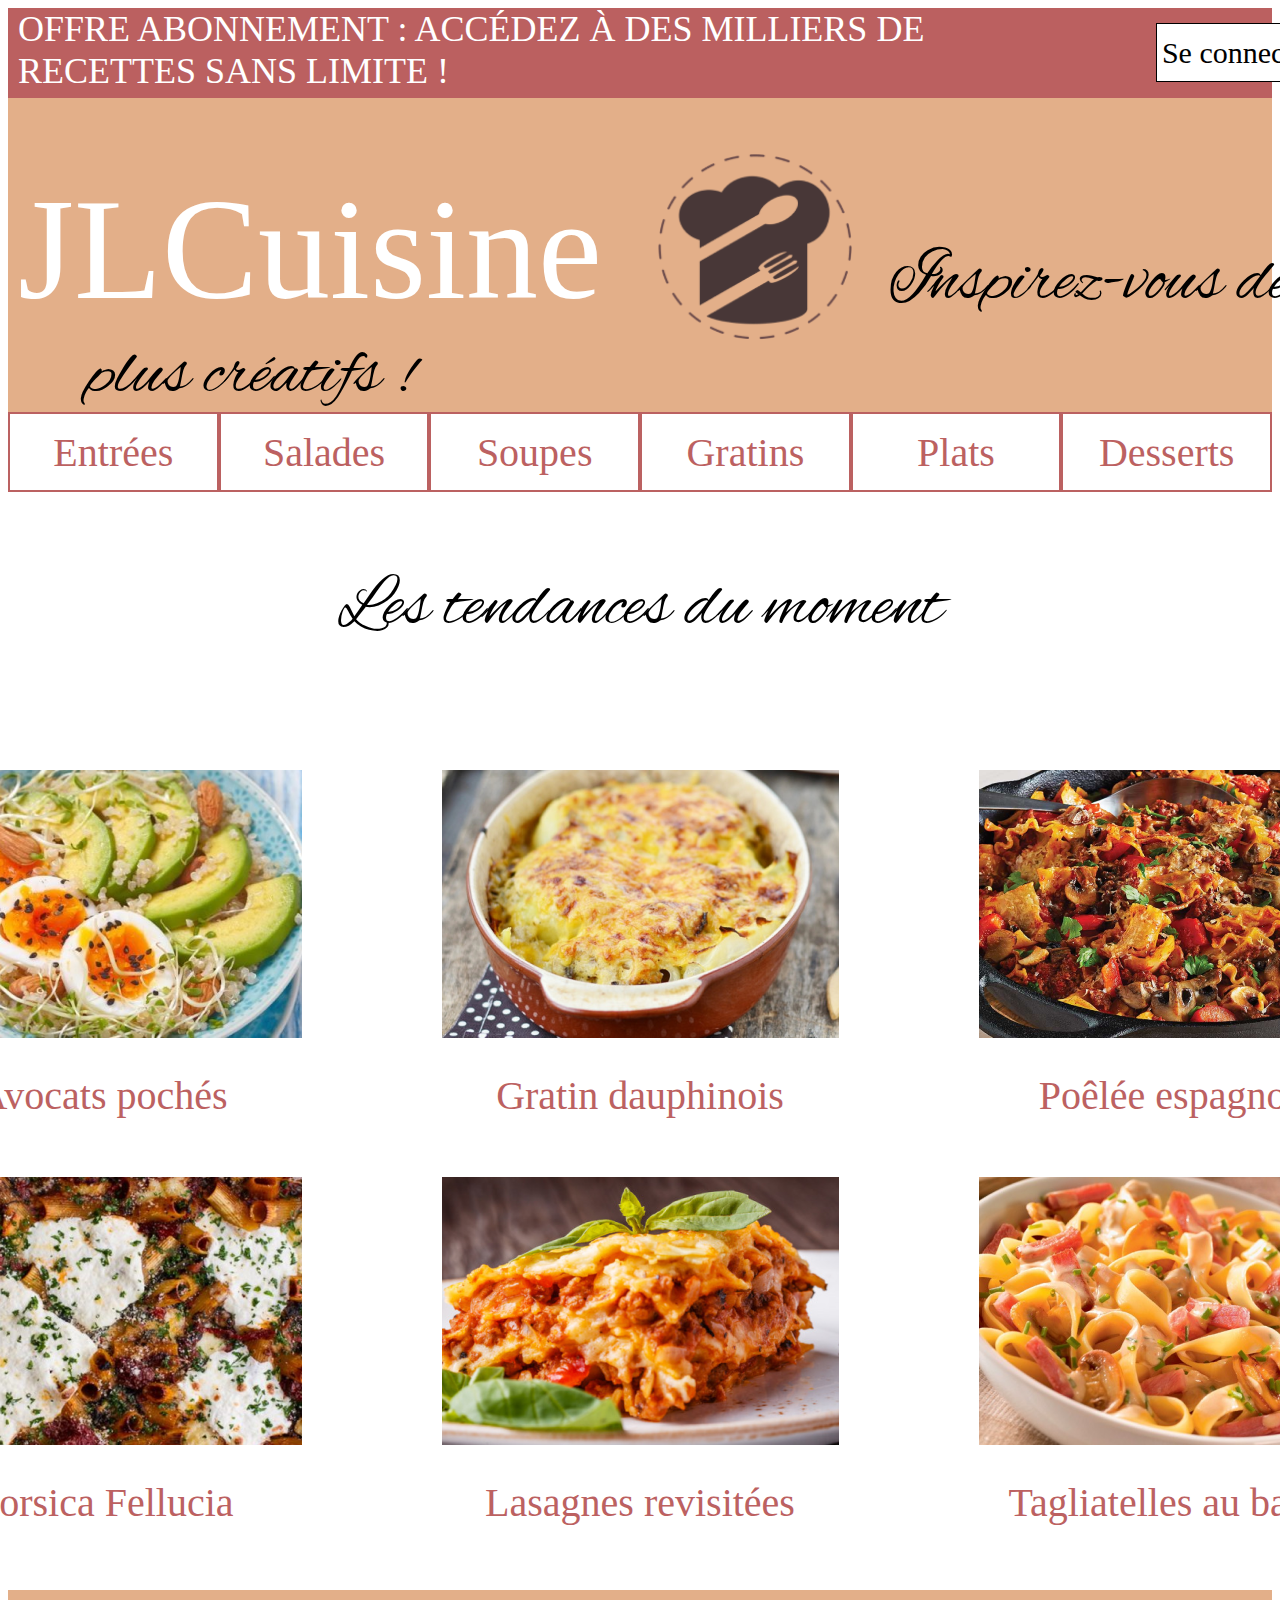
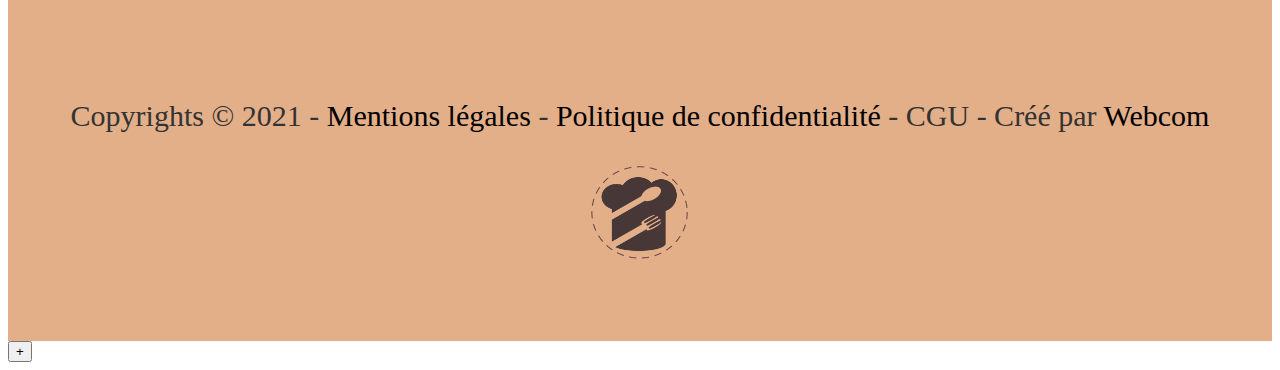
==== commit 6e2f4cb6: "gtml details recipe" ====
--- a/Front_JLCuisine/Accueil/index.html
+++ b/Front_JLCuisine/Accueil/index.html
@@ -39,7 +39,7 @@
     <p class="e7_5">Les tendances du moment</p>
 
     <div class="top-recettes">
-        <a href="#">
+        <a href="file:///Users/jeromecorrao/Desktop/projetcubes3/Front_JLCuisine/Page_recette/index.html">
             <figure><img src="i60852-top-15-des-recettes-healthy-du-moment.png" class="avocat">
                 <figcaption>Avocats pochés</figcaption>
             </figure>
@@ -79,53 +79,17 @@
     </div>
 
 
-    <div class="bottom-recettes">
-        <a href="#">
-            <figure><img
-                    src="93607de4-f877-4c0f-9683-5bc0c65dee55-recettes-plats-au-four-tout-en-un-one-sheet-pan-768x512.png"
-                    class="corsica">
-                <figcaption>Corsica Fellucia</figcaption>
-            </figure>
-        </a>
-        <a href="#">
-            <figure><img src="i131341-lasagnes-bolognaise.png" class="lasagnes">
-                <figcaption>Lasagnes revisitées</figcaption>
-            </figure>
-        </a>
-        <a href="#">
-            <figure><img src="Tagliatelles-au-bacon-Recette-TagliatelleChampignon-750x410.png" class="tagliatelles">
-                <figcaption>Tagliatelles au bacon</figcaption>
-            </figure>
-        </a>
+
+    <div class="footer">
+
+
+        <p class="v8_23">Copyrights © 2021 - <a href="#">Mentions légales</a> - <a href="#">Politique de
+                confidentialité</a> - CGU - Créé par <a href="#">Webcom</a></p>
+        <img class="logo2" src="Rectangle2.png" alt="Logo" width="100" height="100">
+
     </div>
 
-    <main id="recettes">
-
-        <div>
-            <a href="#">
-                <figure><img
-                        src="93607de4-f877-4c0f-9683-5bc0c65dee55-recettes-plats-au-four-tout-en-un-one-sheet-pan-768x512.png"
-                        class="corsica">
-                    <figcaption>Corsica Fellucia</figcaption>
-                </figure>
-            </a>
-
-        </div>
-        <h3>Titre Recette</h3>
-
-    </main>
-    <div class="footer">
-        <img class="logo2" src="Rectangle2.png" alt="Logo" width="200" height="200">
-        <p class="e8_26">JLCuisine</p>
-
-        <div class="e8_1">
-            <img class="logo2" src="Rectangle2.png" alt="Logo" width="200" height="200">
-            <p class="e8_26">JLCuisine</p>
-            <p class="v8_23">Copyrights © 2021 - <a href="#">Mentions légales</a> - <a href="#">Politique de
-                    confidentialité</a> - CGU - Créé par <a href="#">Webcom</a></p>
-        </div>
-
-        <script type="text/javascript" src="Script.js"></script>
+    <script type="text/javascript" src="Script.js"></script>
 </body>
 
 </html>
--- a/Front_JLCuisine/Accueil/style.css
+++ b/Front_JLCuisine/Accueil/style.css
@@ -198,6 +198,7 @@
     display: flex;
     align-items: center;
     justify-content: center;
+    margin-bottom: 50px;
   }
 
   .types-plats {
